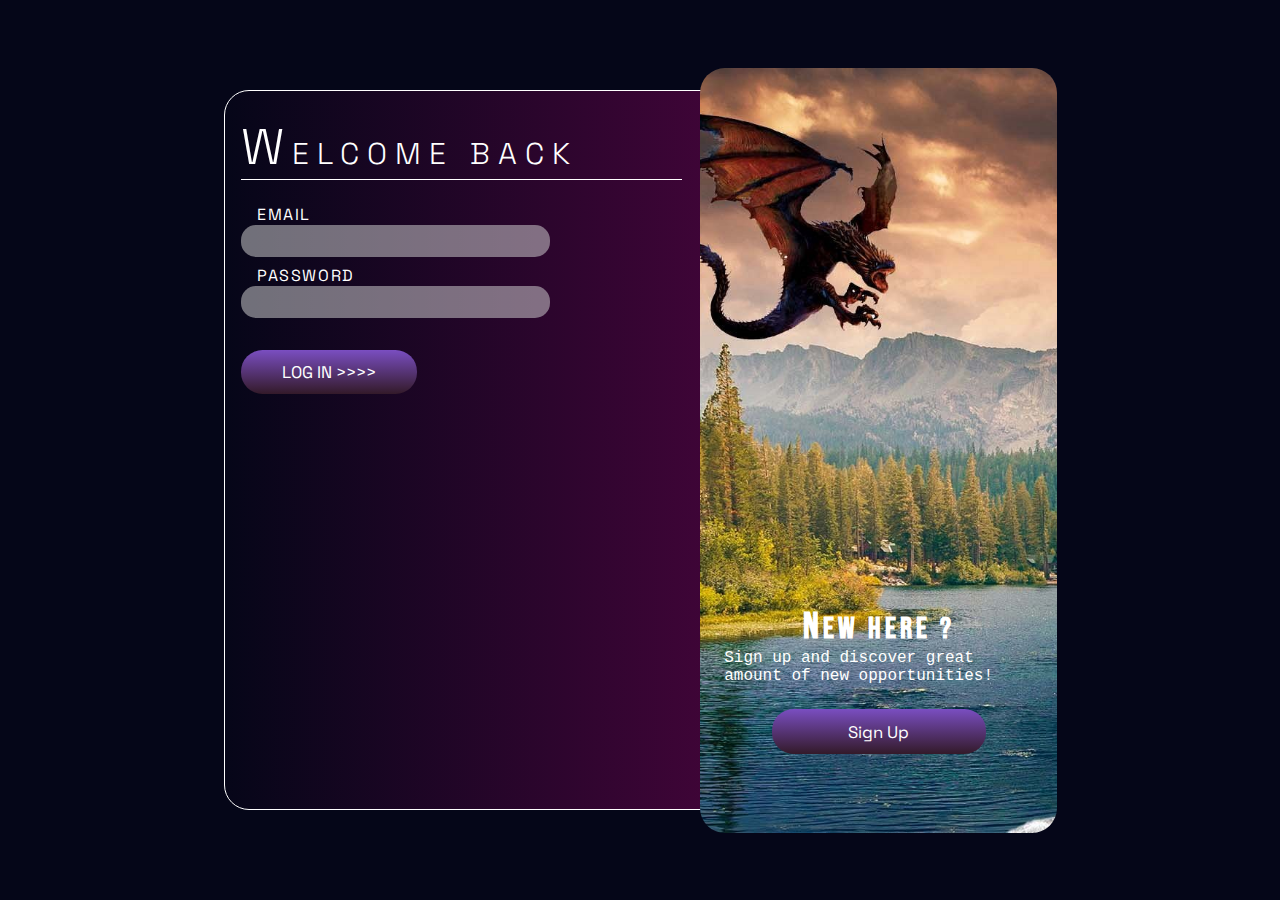
==== index.html @ 60886418 "Rename ieteForm.html to index.html" ====
<!DOCTYPE html>
<html lang="en">

<head>
    <meta charset="UTF-8">
    <meta http-equiv="X-UA-Compatible" content="IE=edge">
    <meta name="viewport" content="width=device-width, initial-scale=1.0">
    <title>Document</title>
</head>
<style>
    @import url('https://fonts.googleapis.com/css2?family=Bebas+Neue&family=Oxygen+Mono&family=Poppins:wght@400;500;600&family=Space+Grotesk:wght@300&display=swap');

    * {
        margin: 0;
        padding: 0;
        box-sizing: border-box;
        text-decoration: none;
        font-family: 'Bebas Neue', cursive;
    }
    body {
        min-height: 100vh;
        display: flex;
        align-items: center;
        justify-content: center;
        background: #050618;
    }

    .form-container {
        width: 65%;
        height: 80vh;
        background: linear-gradient(90.27deg, #050618 -0.39%, #570444 82.8%);
        border: 1px solid #FFFFFF;
        border-radius: 25px;
        position: relative;
        display: flex;
        align-items: center;
        justify-content: space-between;
    }

    .swapper {
        width: 43%;
        height: 85vh;
        overflow: hidden;
        position: absolute;
        right: -0.25%;
        border-radius: 25px;
        background-image: url(/images/virtual_reality_games.jpg);
        background-repeat: no-repeat;
        background-position: -150px;
        background-size: cover;
        display: flex;
        align-items: flex-end;
        transition: 0.3s;
        z-index: 10;

        /* display: none; */
    }

    .swapper .register__message,
    .swapper .login__message {
        width: 100%;
        height: 40%;
        display: flex;
        flex-direction: column;
        align-items: center;
        justify-content: center;
    }

    .swapper .login__message {
        display: none;
    }

    .swapper .register__message h3,
    .swapper .login__message h3 {
        font-family: 'Bebas Neue', cursive;
        color: rgba(255, 255, 255, 1);
        font-size: 30px;
        letter-spacing: 0.25rem;
    }

    .swapper .register__message p,
    .swapper .login__message p {
        color: rgba(255, 255, 255, 1);
        font-family: 'Courier New', Courier, monospace;
        padding-left: 1.5rem;
        padding-right: 1.5rem;
    }

    .swapper .register__message h3::first-letter {
        font-size: 37px;
    }

    .login {
        width: 57%;
        height: 100%;
        padding-left: 1rem;
        padding-right: 1rem;
        transition: 0.3s;
        /* border: 1px solid skyblue; */
    }

    .login h3,
    .registration h3 {
        padding-top: 1.5rem;
        font-family: 'Space Grotesk', sans-serif;
        color: rgba(255, 255, 255, 1);
        font-size: 30px;
        letter-spacing: 0.5rem;
        font-weight: lighter;
        border-bottom: 1px solid rgba(255, 255, 255, 1);
        margin-bottom: 1.5rem;
    }

    .login h3::first-letter,
    .registration h3::first-letter {
        font-size: 50px;
    }

    .input__fields label {
        color: rgba(255, 255, 255, 1);
        letter-spacing: 0.1rem;
        margin-left: 1rem;
        font-family: 'Space Grotesk', sans-serif;
    }

    .input__fields input {
        outline: none;
        border: none;
        width: 70%;
        background: rgba(217, 217, 217, 0.5);
        border-radius: 15px;
        padding: 8px;
        margin-bottom: 0.5rem;
    }

    form input[type="submit"],
    .swapper .register__message button,
    .swapper .login__message button, .registration form .second__view button {
        outline: none;
        border: none;
        width: 40%;
        margin-top: 1.5rem;
        padding: 0.7rem 1.5rem;
        background: linear-gradient(180deg, #7A4EC1 0%, #331A29 100%);
        border-radius: 21.5px;
        color: rgba(255, 255, 255, 1);
        font-family: 'Space Grotesk', sans-serif;
        font-size: 1.05rem;
    }

    .swapper .register__message button,
    .swapper .login__message button {
        width: 60%;
    }

    .registration {
        width: 35%;
        height: 100%;
        padding-left: 1rem;
        padding-right: 1rem;
        transition: 0.3s;
        /* border: 4px solid yellow; */
    }

    .registration form .first__view .input__fields:nth-child(4) {
        margin-bottom: 25px;
    }

    .registration form .first__view .next__view{
        width: 50%;
        padding: 0.7rem 1.5rem;
        background: linear-gradient(180deg, #7A4EC1 0%, #331A29 100%);
        border-radius: 21.5px;
        color: rgba(255, 255, 255, 1);
        font-family: 'Space Grotesk', sans-serif;
        font-size: 1.05rem;
        cursor: pointer;
    }

    .registration form .second__view .input__fields select {
        outline: none;
        border: none;
        width: 70%;
        background: rgba(217, 217, 217, 0.5);
        border-radius: 15px;
        padding: 8px;
        margin-bottom: 0.5rem;
    }

    .registration form .second__view .input__fields:nth-child(3) {
        margin-bottom: 25px;
    }
    .registration form .second__view .prev__view{
        width: 100%;
        font-size: 1.3rem;
        cursor: pointer;
        color: rgba(194, 127, 47, 1);
        text-align: center;
    }
    .registration form .second__view button {
        width: 50%;
    }

    @media screen and (max-width : 1100px) {
        .form-container .swapper{
            width: 50%;
        }
        .login h3{
            width: 85%;
        }
        .input__fields input{
            width: 85%;
        }
        .login form input[type="submit"]{
            width: 65%;
        }

        .registration form .second__view button{
            width: 65%;
        }
    }
</style>

<body>
    <div class="form-container"> <!-- style="overflow: hidden;" -->
        <div class="swapper">
            <div class="register__message">
                <h3> NEW HERE ? </h3>
                <p> Sign up and discover great amount of new opportunities! </p>
                <button class="signUp" onclick="signUpRouter()"> Sign Up </button>
            </div>
            <div class="login__message">
                <h3> ALREADY A MEMBER ? </h3>
                <p> Login up and track your growth! </p>
                <button class="signIn" onclick="signInRouter()"> Sign In </button>
            </div>
        </div>
        <div class="login">
            <h3> WELCOME BACK </h3>
            <form action="">
                <div class="input__fields email">
                    <label for="email"> EMAIL </label> <br />
                    <input type="email" />
                </div>
                <div class="input__fields password">
                    <label for="password"> PASSWORD </label> <br />
                    <input type="password" />
                </div>
                <input type="submit" value="LOG IN >>>>">
            </form>
        </div>
        <div class="registration">
            <h3> JOIN US </h3>
            <form action="#" onsubmit="submitForm(event)">
                <div class="first__view">
                    <div class="input__fields name">
                        <label for="name"> Name </label> <br />
                        <input type="text" name="name" id="name" />
                    </div>
                    <div class="input__fields email">
                        <label for="email"> EMAIL </label> <br />
                        <input type="email" name="email" id="email" />
                    </div>
                    <div class="input__fields password">
                        <label for="password"> PASSWORD </label> <br />
                        <input type="password" name="password" id="password" />
                    </div>
                    <div class="input__fields password">
                        <label for="password"> CONFIRM PASSWORD </label> <br />
                        <input type="password" name="cnfpwd" id="cnfpwd" />
                    </div>
                    <a class="next__view" onclick="goToSecondView()"> Next >>> </a>
                </div>
                <div class="second__view" style="display: none;">
                    <div class="input__fields college">
                        <label for="college"> COLLEGE </label> <br />
                        <input type="text" name="college" id="college" />
                    </div>
                    <div class="input__fields department">
                        <label for="email"> DEPARTMENT </label> <br />
                        <select id="dept" name="dept" onmousedown="if(this.options.length>3){this.size=3;}"
                            onchange='this.size=0;' onblur="this.size=0;">
                            <option> ECE </option>
                            <option> CSE </option>
                            <option> CSE-AIML </option>
                            <option> CSE-CS </option>
                            <option> CSE-DS </option>
                            <option> IT </option>
                            <option> EE </option>
                            <option> EIE </option>
                            <option> CIVIL </option>
                            <option> MECHANICAL </option>
                        </select>
                    </div>
                    <div class="input__fields number">
                        <label for="number"> CONTACT NUMBER </label> <br />
                        <input type="number" name="contact" id="contact" />
                    </div>
                    <a class="prev__view" onclick="goToFirstView()"> &#x3c;&#x3c;&#x3c; BACK </a><br/>
                    <button> REGISTER </button>
                </div>
            </form>
        </div>
    </div>

    <script>
        function signUpRouter() {
            let login = document.querySelector(".form-container .login");
            let registration = document.querySelector(".form-container .registration");
            let swapper = document.querySelector(".form-container .swapper");


            if(screen.width <= 1100){
                login.style.width = '35%';
                registration.style.width = '50%';
                swapper.style.transform = `translateX(-105%)`;
            } else {
                login.style.width = '35%';
                registration.style.width = '57%';
                swapper.style.transform = `translateX(-135%)`;
            }

            login.style.opacity = 0;
            registration.style.opacity = 1;


            let register__message = document.querySelector(".swapper .register__message");
            register__message.style.display = "none";

            let login__message = document.querySelector(".swapper .login__message");
            login__message.style.display = "flex"
        }

        function signInRouter() {
            let login = document.querySelector(".form-container .login");
            let registration = document.querySelector(".form-container .registration");
            let swapper = document.querySelector(".form-container .swapper");

            if(screen.width <= 1100) {
                login.style.width = '50%';
                registration.style.width = '35%';
            } else {
                login.style.width = '57%';
                registration.style.width = '35%';
            }

            login.style.opacity = 1;
            registration.style.opacity = 0;

            swapper.style.transform = `translateX(0%)`;

            let register__message = document.querySelector(".swapper .register__message");
            register__message.style.display = "flex";

            let login__message = document.querySelector(".swapper .login__message");
            login__message.style.display = "none"
        }

        function goToSecondView() {
            let first__view = document.querySelector(".registration form .first__view");
            let second__view = document.querySelector(".registration form .second__view");
            first__view.style.display = "none";
            second__view.style.display = "block"
        }

        function goToFirstView() {
            let first__view = document.querySelector(".registration form .first__view");
            let second__view = document.querySelector(".registration form .second__view");
            first__view.style.display = "block";
            second__view.style.display = "none"
        }

        function submitForm(e){
            console.log("RRRRRRRRR"); //////// working fine
        }
    </script>
</body>

</html>
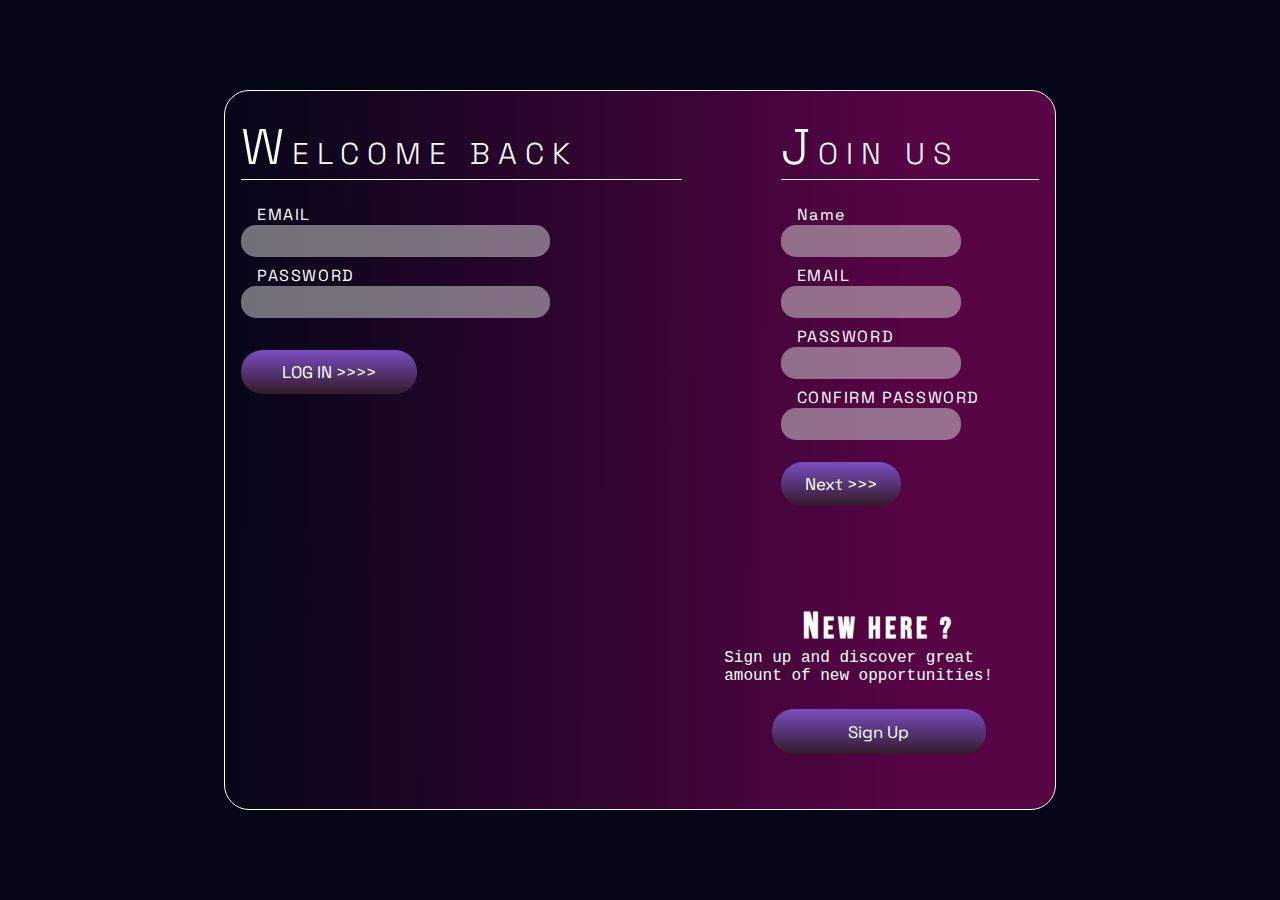
==== commit 7f931952: "Update index.html" ====
--- a/index.html
+++ b/index.html
@@ -44,7 +44,7 @@
         position: absolute;
         right: -0.25%;
         border-radius: 25px;
-        background-image: url(/images/virtual_reality_games.jpg);
+        background-image: url(https://i.pinimg.com/originals/de/d5/52/ded55210ad165251c7dc4befd0a3baca.jpg);
         background-repeat: no-repeat;
         background-position: -150px;
         background-size: cover;
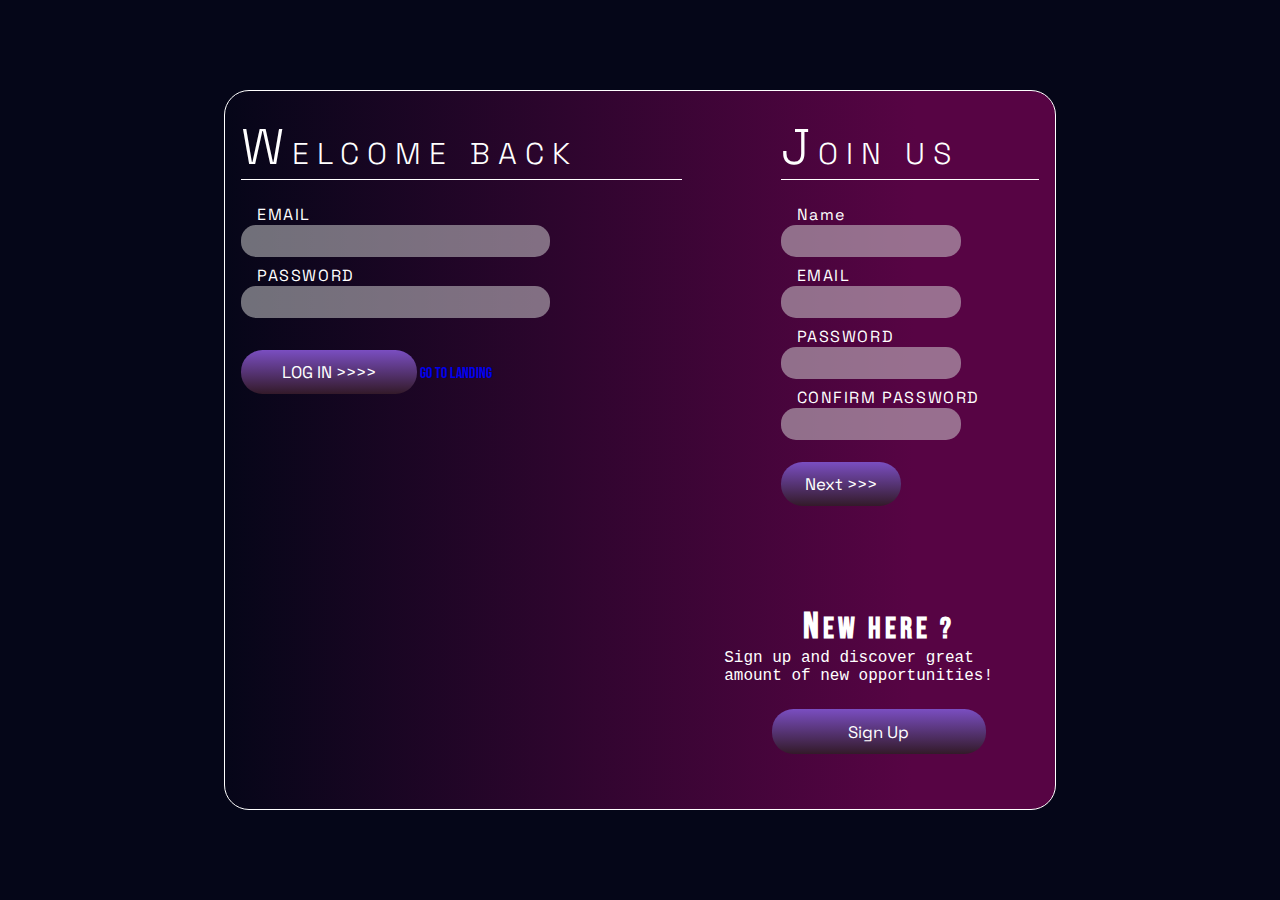
==== commit 58f4d836: "Update index.html" ====
--- a/index.html
+++ b/index.html
@@ -247,6 +247,7 @@
                     <input type="password" />
                 </div>
                 <input type="submit" value="LOG IN >>>>">
+                <a href="/html/landing.html"> go to laNDing</a>
             </form>
         </div>
         <div class="registration">
